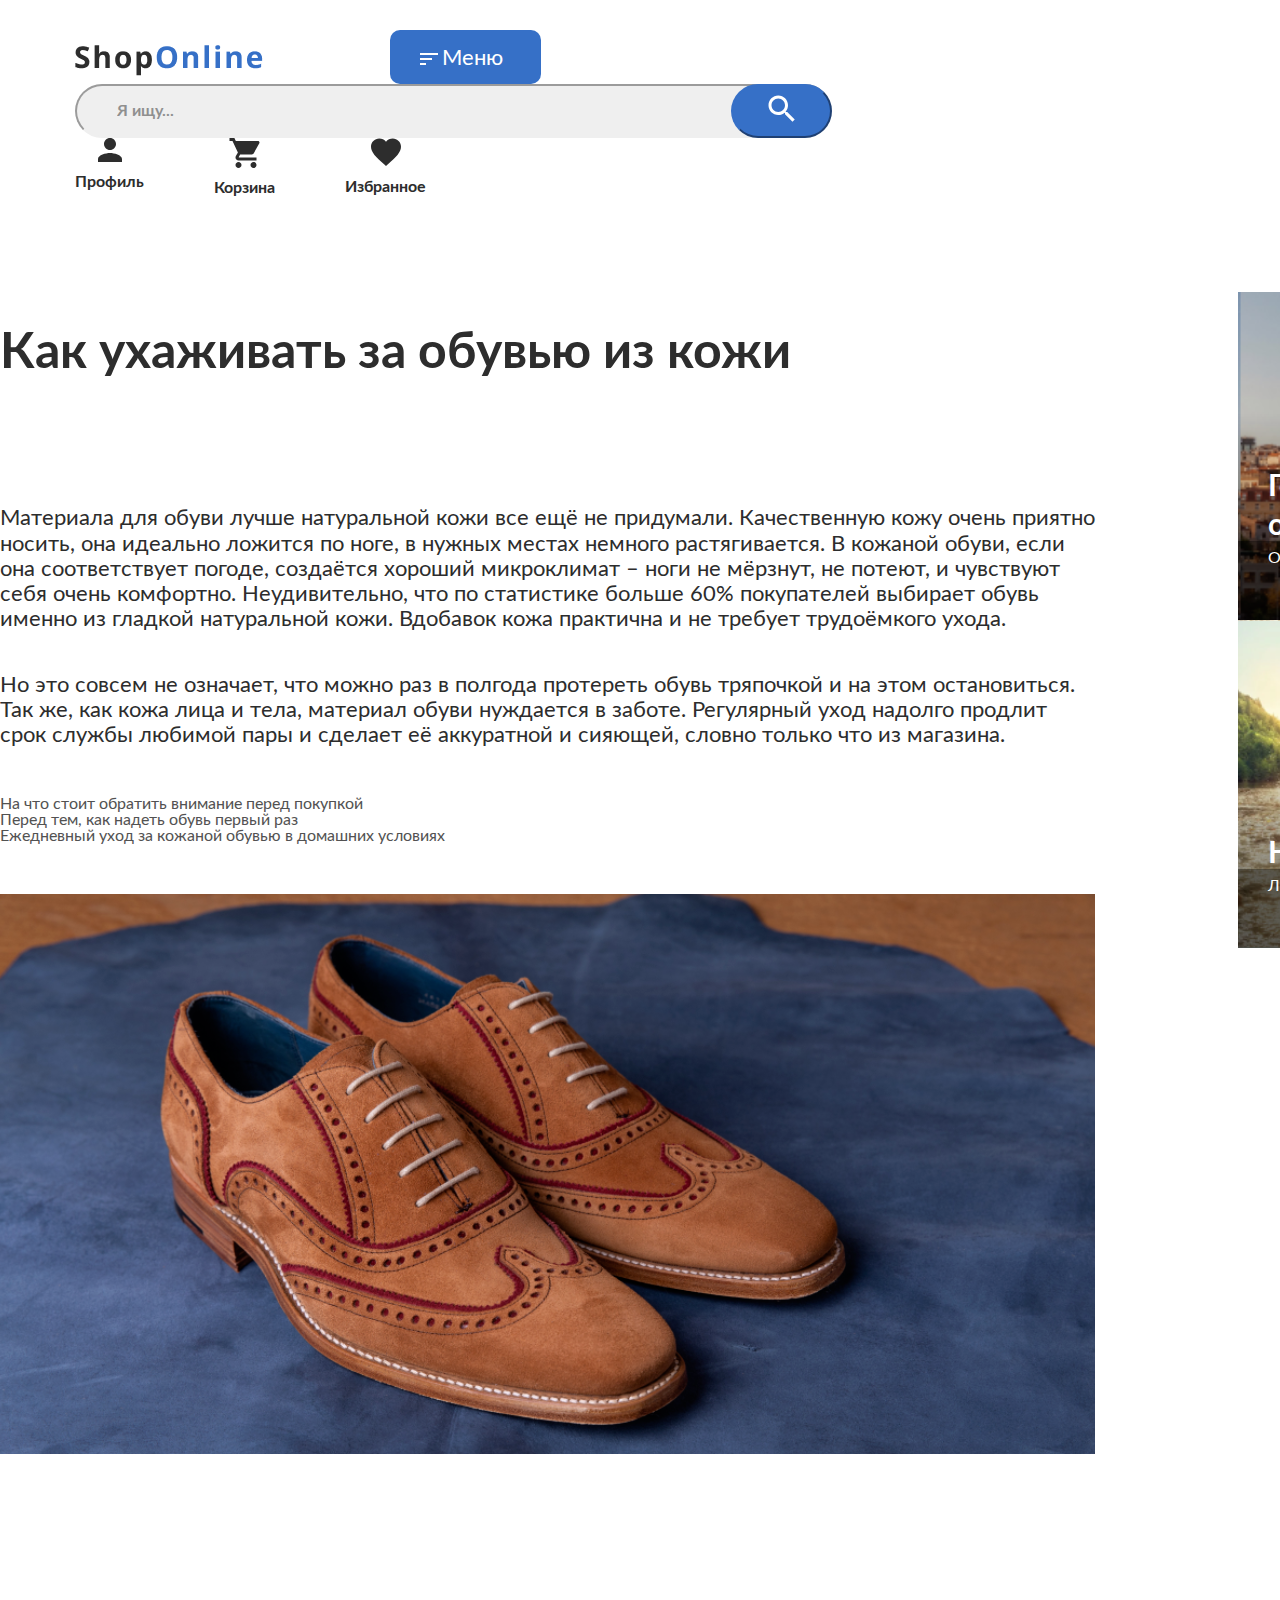
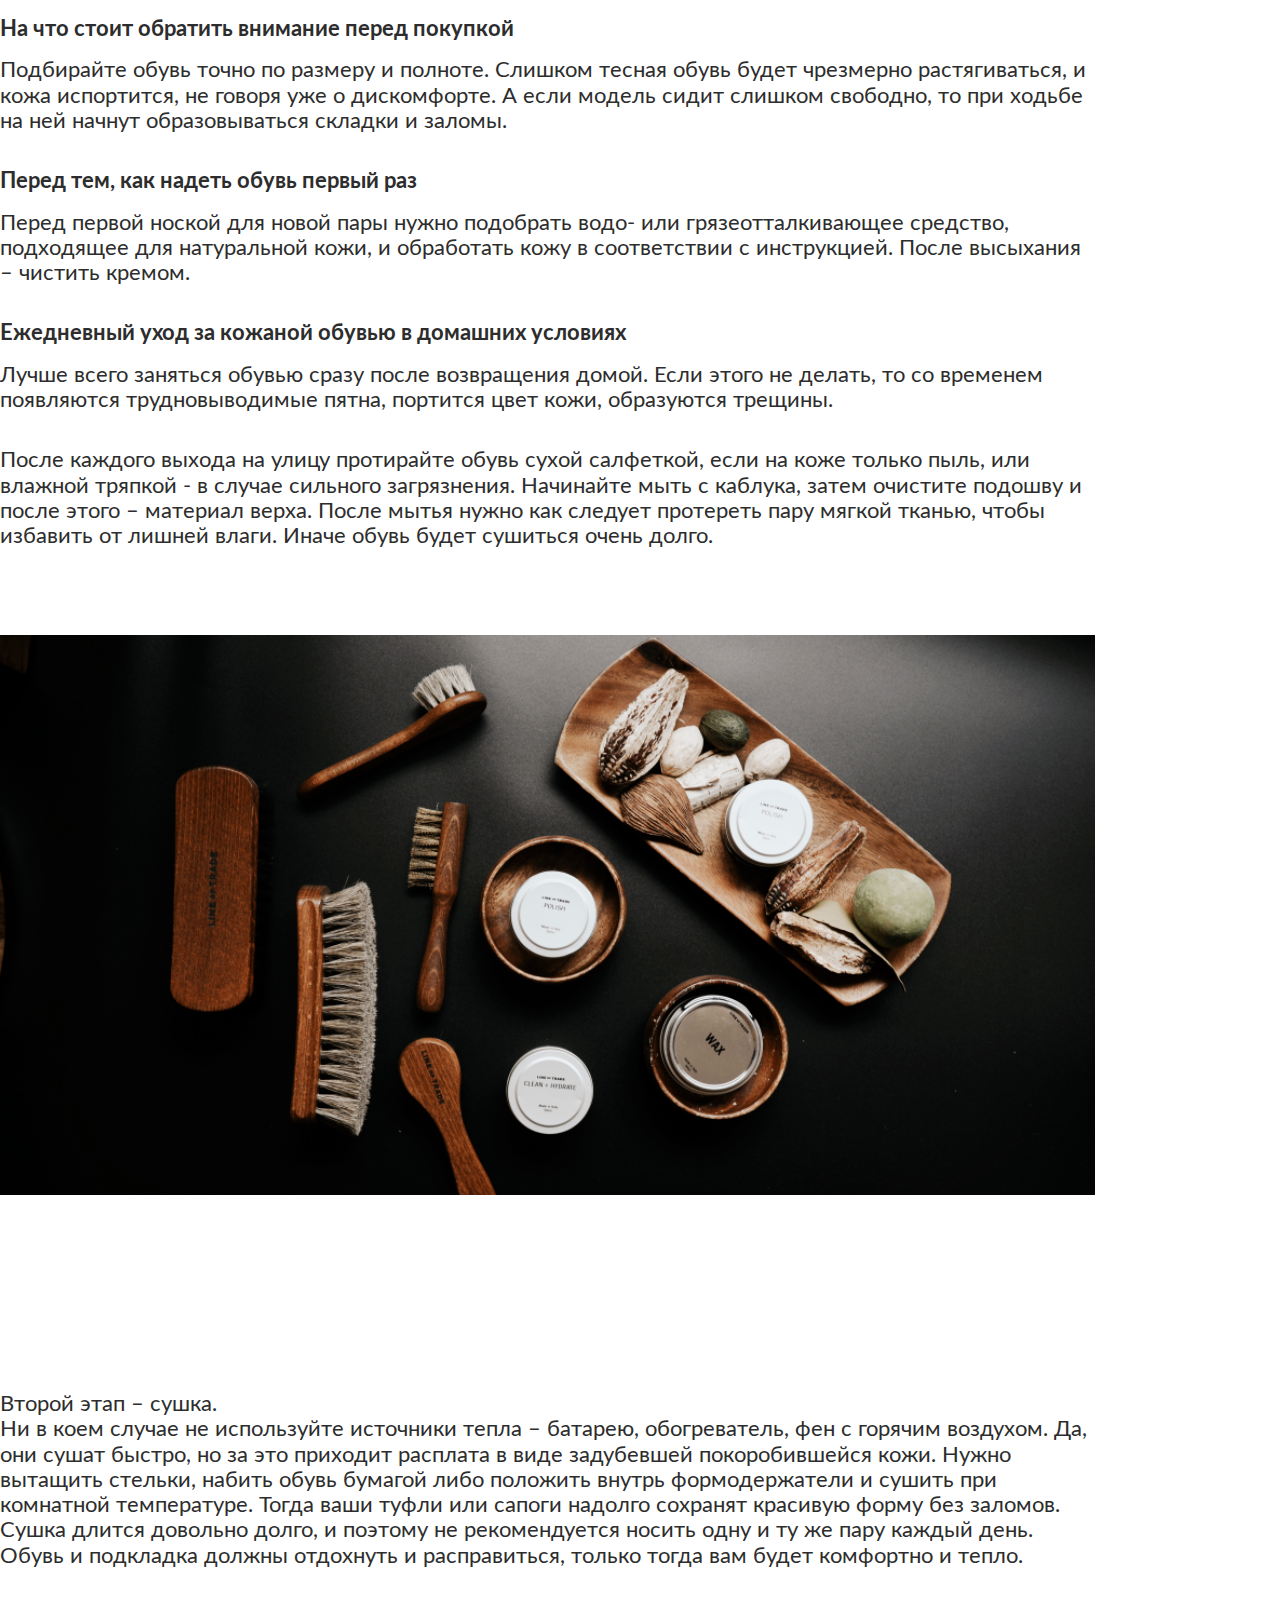
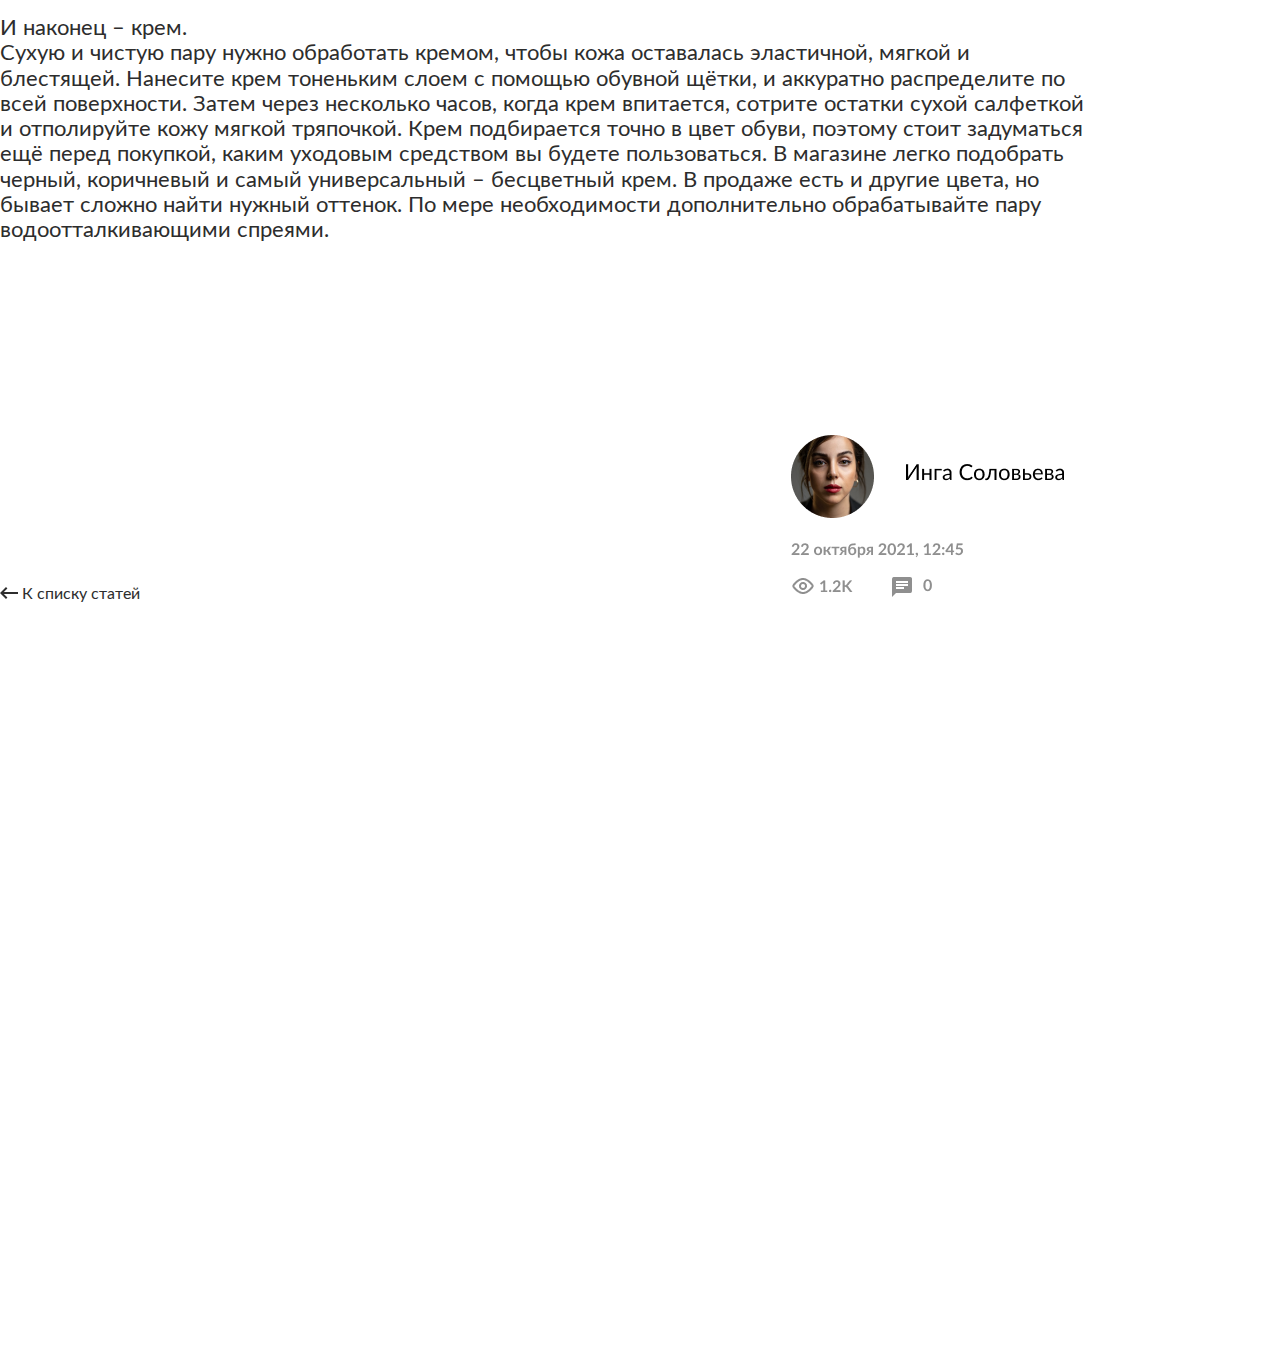
==== article.html @ 910137e9 "done!" ====
<!DOCTYPE html>
<html lang="ru">
<head>
  <meta charset="UTF-8">
  <title>OnlineShop</title>
  <link rel="stylesheet" href="styles/style.css">
  <link rel="preload" href="./fonts/lato-regular.woff2" as="font" type="font/woff2" crossorigin>
  <link rel="preload" href="./fonts/lato-bold.woff2" as="font" type="font/woff2" crossorigin>
</head>
<body>

<header class="menu">
  <div class="container">
    <a href="index.html"><img class="menu__logo" src="index/img/logo.png" alt="logo"></a>

    <div class="menu__menu">
      <img class="menu__img-menu" src="./index/img/Vector.svg" alt="points">
      <p class="menu__text-menu">Меню</p>
    </div>

    <div class="menu__search">
      <div class="menu__container-search">
        <input class="menu__container-input" type="search" id="search" placeholder="Я ищу..." />
        <button class="menu__container-button"><img src="index/img/search.svg" alt="search"></button>
      </div>
    </div>

    <div class="menu__lists">
      <nav class="menu__list">
        <div class="menu__item menu__item-1">
          <img src="index/img/profile.svg" alt="profile">
          <p class="menu__list-text">Профиль</p>
        </div>
        <div class="menu__item menu__item-1">
          <img src="index/img/shop.svg" alt="profile">
          <p class="menu__list-text">Корзина</p>
        </div>
        <div class="menu__item menu__item-1">
          <img src="index/img/love.svg" alt="profile">
          <p class="menu__list-text">Избранное</p>
        </div>
      </nav>
    </div>
  </div>
</header>

<main class="shop">
  <div class="shop__1block">
    <h1 class="shop__text_bold">Как ухаживать за обувью из кожи</h1>

    <section class="shop__1block">
      <article class="shop__texts">
        <p class="shop__text shop__text_span"><span>
          Материала для обуви лучше натуральной кожи все ещё не придумали. Качественную кожу очень приятно носить, она идеально ложится по ноге, в нужных местах немного растягивается. В кожаной обуви, если она соответствует погоде, создаётся хороший микроклимат – ноги не мёрзнут, не потеют, и чувствуют себя очень комфортно. Неудивительно, что по статистике больше 60% покупателей выбирает обувь именно из гладкой натуральной кожи. Вдобавок кожа практична и не требует трудоёмкого ухода.
          </span><span>
          Но это совсем не означает, что можно раз в полгода протереть обувь тряпочкой и на этом остановиться. Так же, как кожа лица и тела, материал обуви нуждается в заботе. Регулярный уход надолго продлит срок службы любимой пары и сделает её аккуратной и сияющей, словно только что из магазина.
          </span>
        </p>

        <p class="shop__text shop__text_small"><span>
          На что стоит обратить внимание перед покупкой</span><span>
          Перед тем, как надеть обувь первый раз</span><span>
          Ежедневный уход за кожаной обувью в домашних условиях</span>
        </p>
      </article>

      <img class="shop__img" src ="article/img/shoes.png" alt="shoes">
    </section>

    <section class="shop__2block">
      <article class="shop__texts">
        <h2 class="shop__text shop__text_bold-header-in-text">
          На что стоит обратить внимание перед покупкой
        </h2>

        <p class="shop__text shop__text_in-text">
          Подбирайте обувь точно по размеру и полноте. Слишком тесная обувь будет чрезмерно растягиваться, и кожа испортится, не говоря уже о дискомфорте. А если модель сидит слишком свободно, то при ходьбе на ней начнут образовываться складки и заломы.
        </p>
      </article>

      <article class="shop__texts">
        <h2 class="shop__text shop__text_bold-header-in-text">
          Перед тем, как надеть обувь первый раз
        </h2>
        <p class="shop__text shop__text_in-text">
          Перед первой ноской для новой пары нужно подобрать водо- или грязеотталкивающее средство, подходящее для натуральной кожи, и обработать кожу в соответствии с инструкцией. После высыхания – чистить кремом.
        </p>
      </article>

      <article class="shop__texts">
        <h2 class="shop__text shop__text_bold-header-in-text">
          Ежедневный уход за кожаной обувью в домашних условиях
        </h2>
        <p class="shop__text shop__text_in-text">
          Лучше всего заняться обувью сразу после возвращения домой. Если этого не делать, то со временем появляются трудновыводимые пятна, портится цвет кожи, образуются трещины.
        </p>
      </article>

      <p class="shop__text shop__text_in-text">
        После каждого выхода на улицу протирайте обувь сухой салфеткой, если на коже только пыль, или влажной тряпкой - в случае сильного загрязнения. Начинайте мыть с каблука, затем очистите подошву и после этого – материал верха. После мытья нужно как следует протереть пару мягкой тканью, чтобы избавить от лишней влаги. Иначе обувь будет сушиться очень долго.
      </p>

      <img class="shop__img" src ="article/img/brushes.png" alt="brushes">
    </section>

    <section class="shop__3block">
      <article class="shop__texts">
        <p class="shop__text">
          <span>
            Второй этап – сушка.
          </span>
          <span>
            Ни в коем случае не используйте источники тепла – батарею, обогреватель, фен с горячим воздухом. Да, они сушат быстро, но за это приходит расплата в виде задубевшей покоробившейся кожи.
            Нужно вытащить стельки, набить обувь бумагой либо положить внутрь формодержатели и сушить при комнатной температуре. Тогда ваши туфли или сапоги надолго сохранят красивую форму без заломов.
            Сушка длится довольно долго, и поэтому не рекомендуется носить одну и ту же пару каждый день. Обувь и подкладка должны отдохнуть и расправиться, только тогда вам будет комфортно и тепло.
          </span>
        </p>

        <p class="shop__text">
          <span>
            И наконец – крем.
          </span>
          <span>
            Сухую и чистую пару нужно обработать кремом, чтобы кожа оставалась эластичной, мягкой и блестящей.
            Нанесите крем тоненьким слоем с помощью обувной щётки, и аккуратно распределите по всей поверхности. Затем через несколько часов, когда крем впитается, сотрите остатки сухой салфеткой и отполируйте кожу мягкой тряпочкой.
            Крем подбирается точно в цвет обуви, поэтому стоит задуматься ещё перед покупкой, каким уходовым средством вы будете пользоваться.
            В магазине легко подобрать черный, коричневый и самый универсальный – бесцветный крем. В продаже есть и другие цвета, но бывает сложно найти нужный оттенок.
            По мере необходимости дополнительно обрабатывайте пару водоотталкивающими спреями.
          </span>
        </p>
      </article>
    </section>
  </div>


  <aside class="shop__2block">
      <div class="shop__new shop__new_1">
        <h3 class="shop__textnews">
          <span>
            Горящие туры в Стамбул
          </span>
          <span>
            от 20 000 руб.
          </span>
        </h3>
        <p class="shop__smalltextnews">
          Окунись в настоящую восточную сказку
        </p>
      </div>
      <div class="shop__new shop__new_2">
        <h3 class="shop__textnews">
          <span>
            Новый RENAULT DUSTER
          </span>
        </h3>

        <p class="shop__smalltextnews">
          Легендарный внедорожник в новом дизайне
        </p>
      </div>
  </aside>

  <div class="shop__footer">
    <img class="shop__footer_img" src="article/img/list.svg" alt="">
    <p class="shop__footer_text">К списку статей</p>

    <img class="shop__footer_img-2" src="article/img/author.png" alt="">
  </div>
</main>

</body>
</html>
---- styles/style.css ----
@import "global_styles.css";
@import "normalize.css";
@import "../index/index.css";
@import "../article/article.css";

@font-face {
  font-family: "Lato";
  src: local("Lato"), url('../fonts/lato-regular.woff2') format("woff2"),
  url('../fonts/lato-regular.woff') format("woff");
  font-display: swap;
  font-weight: 400;
}

@font-face {
  font-family: "Lato";
  src: local("Lato-Bold"), url('../fonts/lato-bold.woff2') format("woff2"),
  url('../fonts/lato-bold.woff') format("woff");
  font-display: swap;
  font-weight: 700;
}
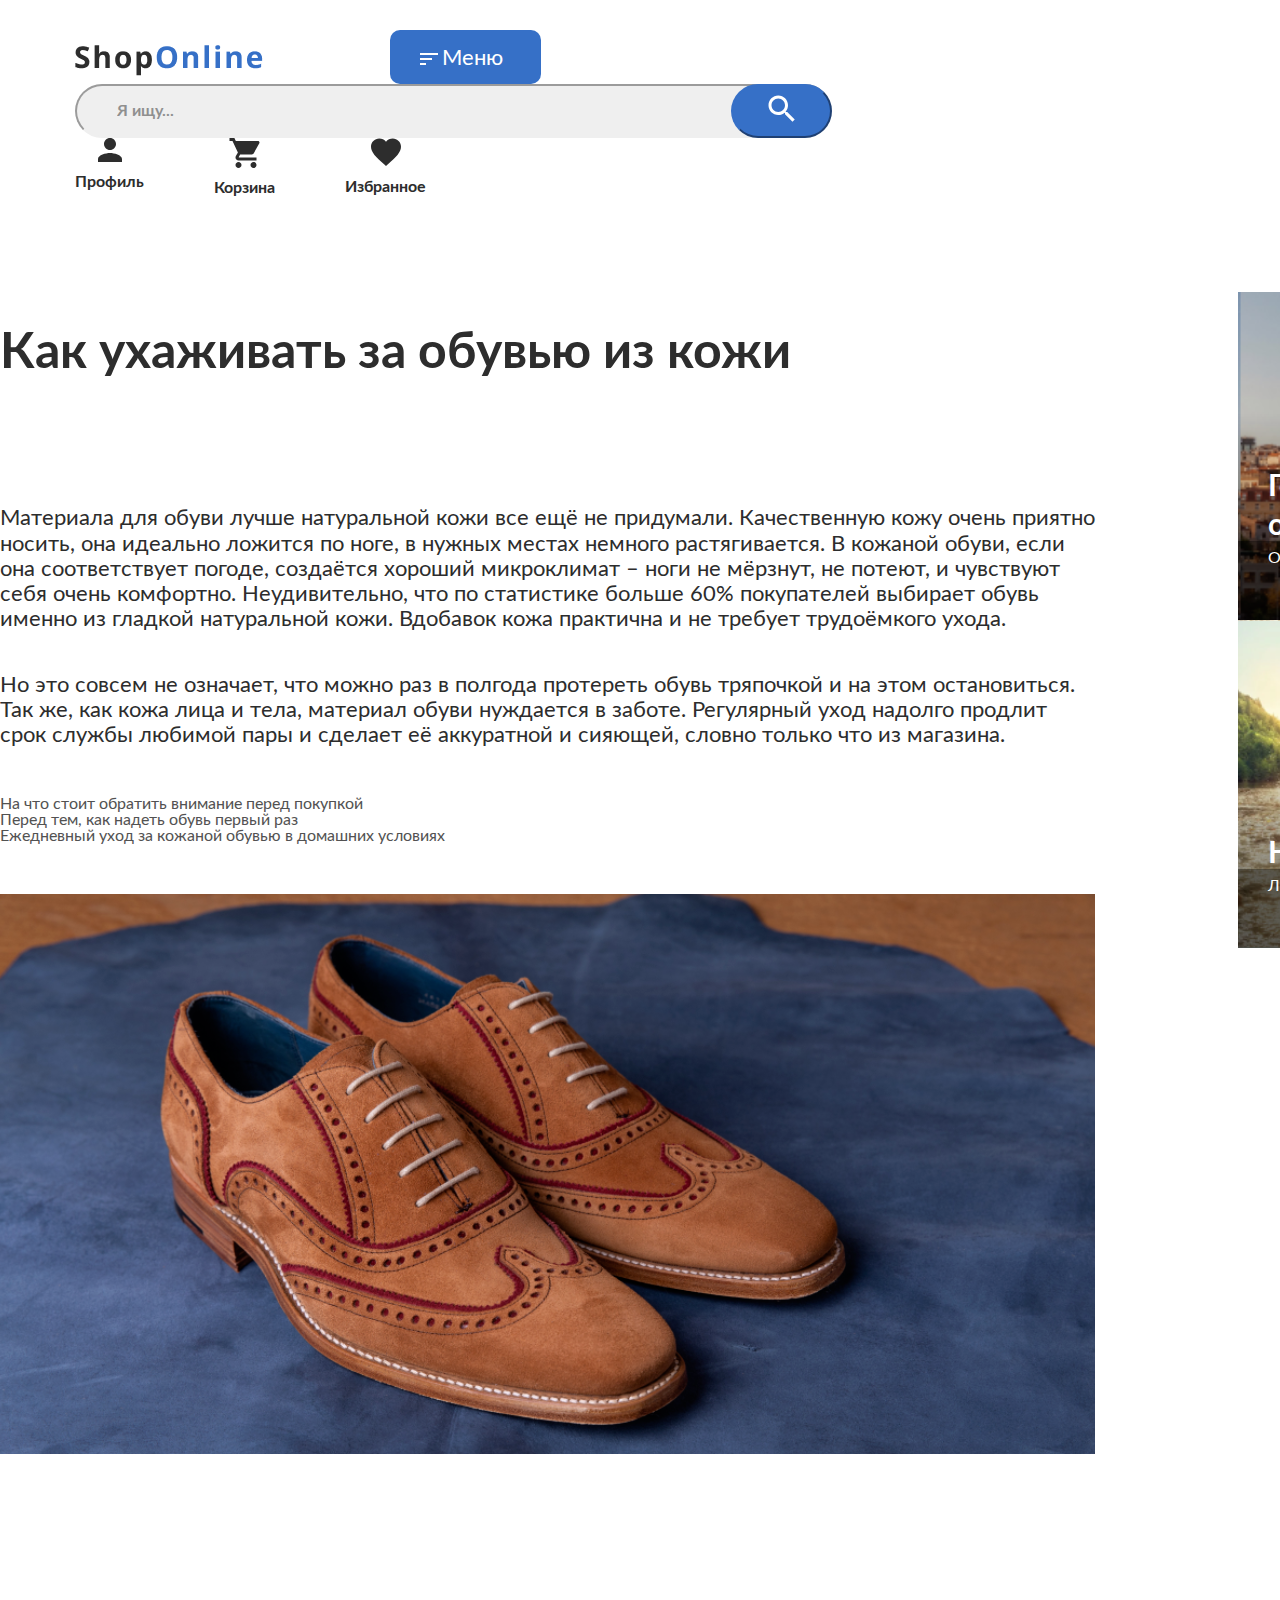
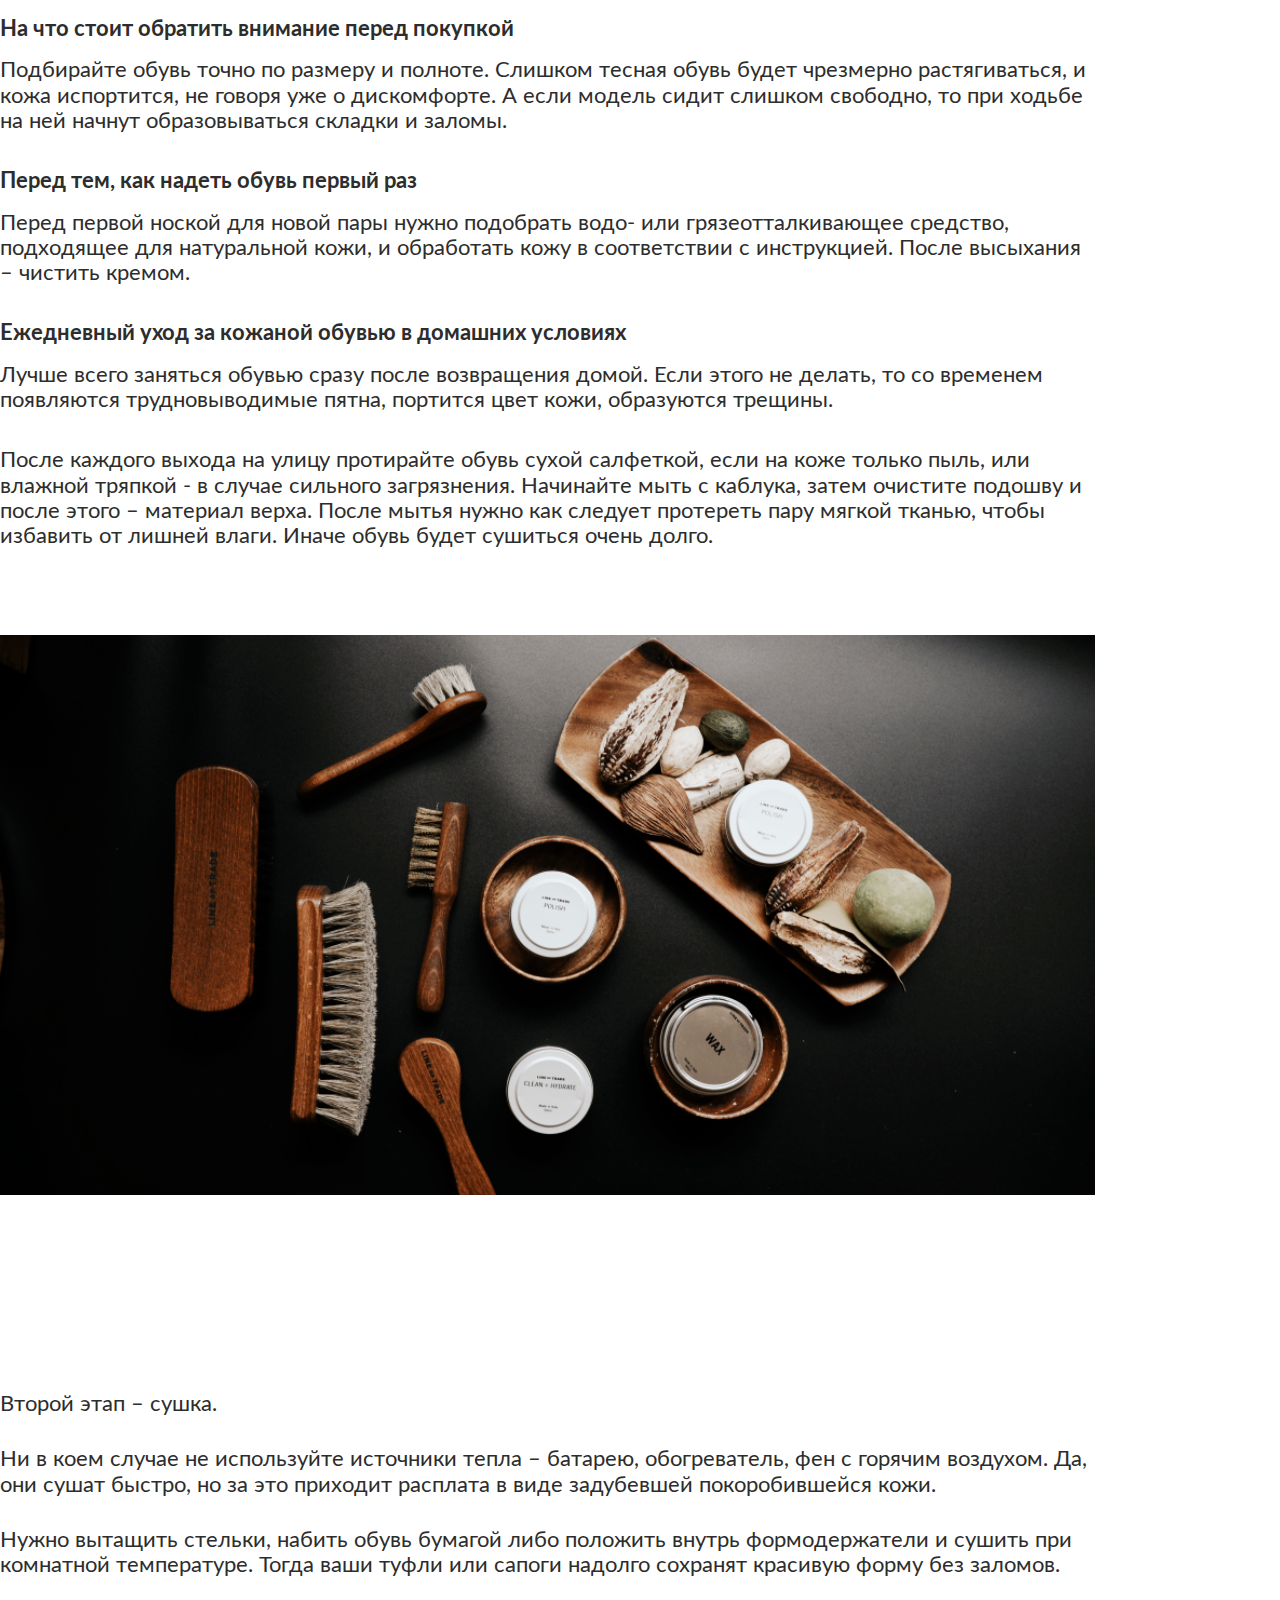
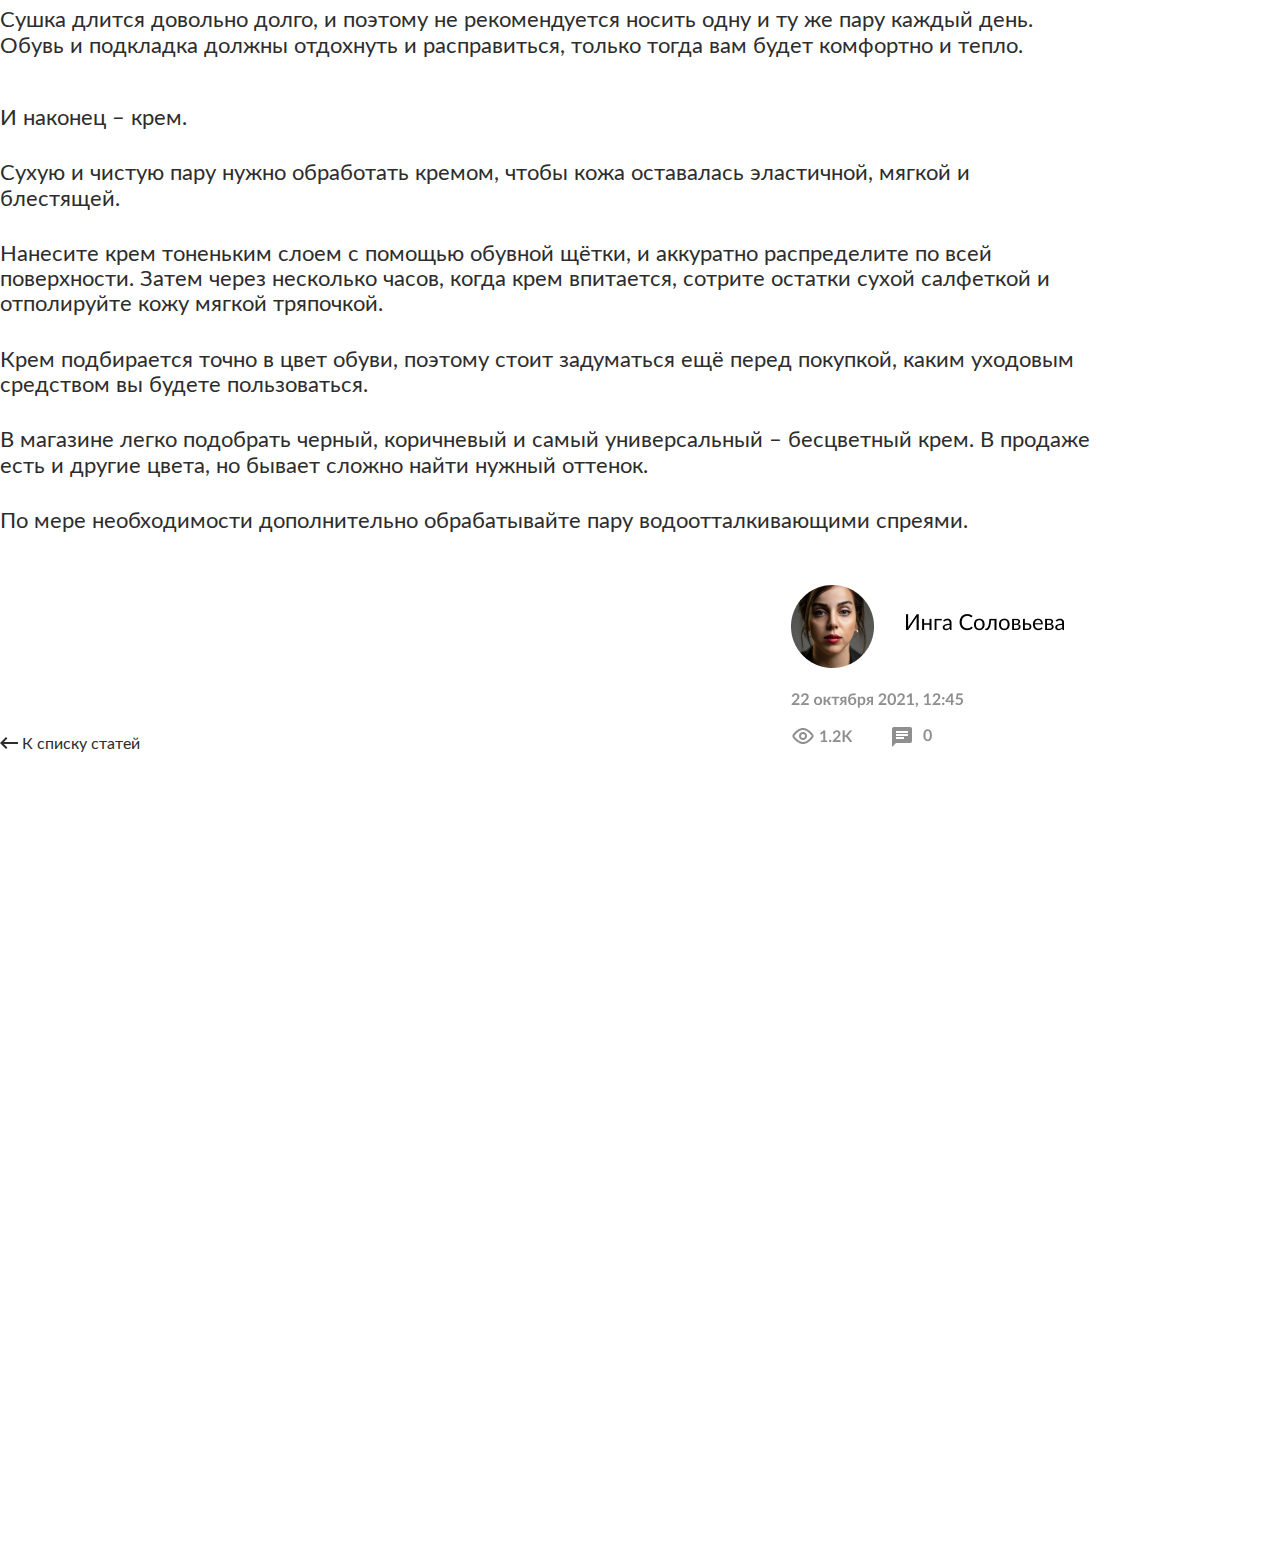
==== commit 4799eca2: "upd" ====
--- a/article.html
+++ b/article.html
@@ -106,25 +106,37 @@
     <section class="shop__3block">
       <article class="shop__texts">
         <p class="shop__text">
-          <span>
+          <span class="shop__3block-text">
             Второй этап – сушка.
           </span>
-          <span>
+          <span class="shop__3block-text">
             Ни в коем случае не используйте источники тепла – батарею, обогреватель, фен с горячим воздухом. Да, они сушат быстро, но за это приходит расплата в виде задубевшей покоробившейся кожи.
+          </span>
+          <span class="shop__3block-text">
             Нужно вытащить стельки, набить обувь бумагой либо положить внутрь формодержатели и сушить при комнатной температуре. Тогда ваши туфли или сапоги надолго сохранят красивую форму без заломов.
+          </span>
+            <span class="shop__3block-text">
             Сушка длится довольно долго, и поэтому не рекомендуется носить одну и ту же пару каждый день. Обувь и подкладка должны отдохнуть и расправиться, только тогда вам будет комфортно и тепло.
           </span>
         </p>
 
         <p class="shop__text">
-          <span>
+          <span class="shop__3block-text">
             И наконец – крем.
           </span>
-          <span>
+          <span class="shop__3block-text">
             Сухую и чистую пару нужно обработать кремом, чтобы кожа оставалась эластичной, мягкой и блестящей.
+            </span>
+          <span class="shop__3block-text">
             Нанесите крем тоненьким слоем с помощью обувной щётки, и аккуратно распределите по всей поверхности. Затем через несколько часов, когда крем впитается, сотрите остатки сухой салфеткой и отполируйте кожу мягкой тряпочкой.
+            </span>
+          <span class="shop__3block-text">
             Крем подбирается точно в цвет обуви, поэтому стоит задуматься ещё перед покупкой, каким уходовым средством вы будете пользоваться.
+            </span>
+          <span class="shop__3block-text">
             В магазине легко подобрать черный, коричневый и самый универсальный – бесцветный крем. В продаже есть и другие цвета, но бывает сложно найти нужный оттенок.
+            </span>
+          <span class="shop__3block-text">
             По мере необходимости дополнительно обрабатывайте пару водоотталкивающими спреями.
           </span>
         </p>
@@ -160,12 +172,12 @@
       </div>
   </aside>
 
-  <div class="shop__footer">
+  <section class="shop__footer">
     <img class="shop__footer_img" src="article/img/list.svg" alt="">
     <p class="shop__footer_text">К списку статей</p>
 
     <img class="shop__footer_img-2" src="article/img/author.png" alt="">
-  </div>
+  </section>
 </main>
 
 </body>
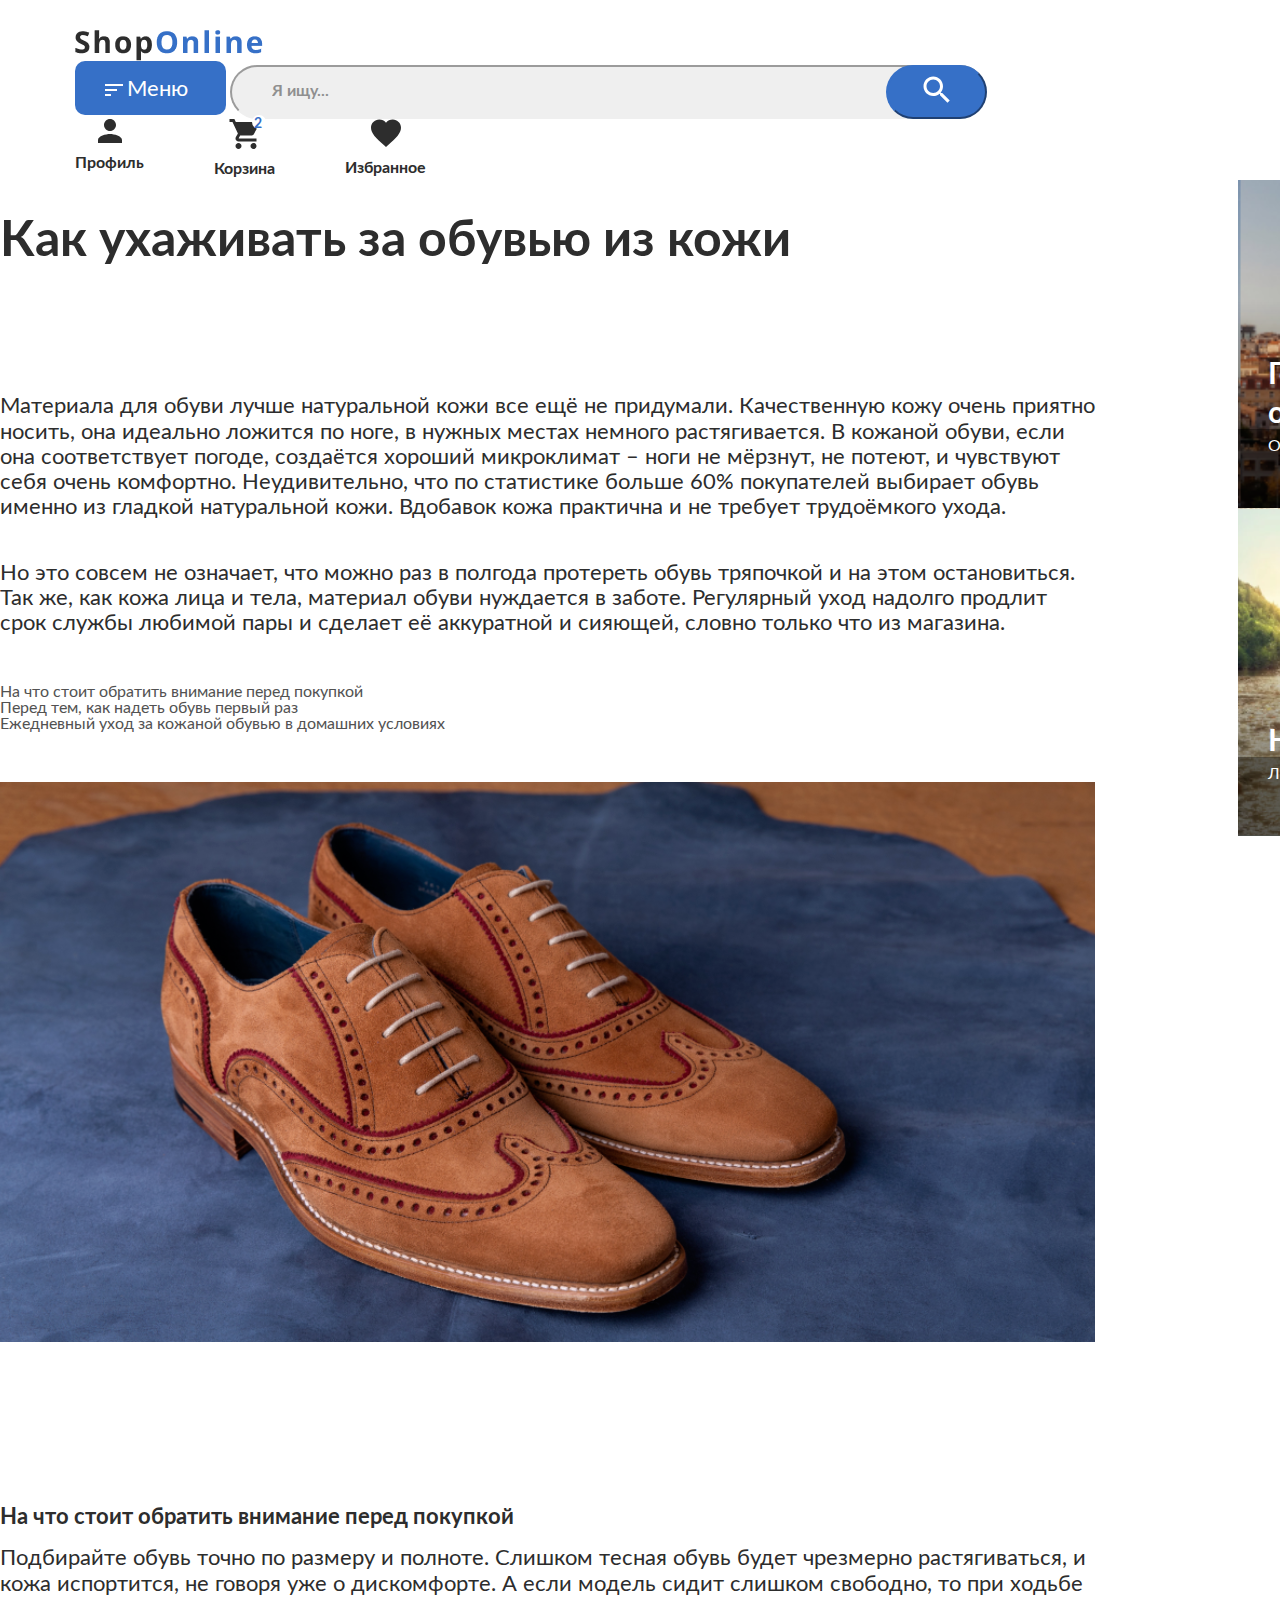
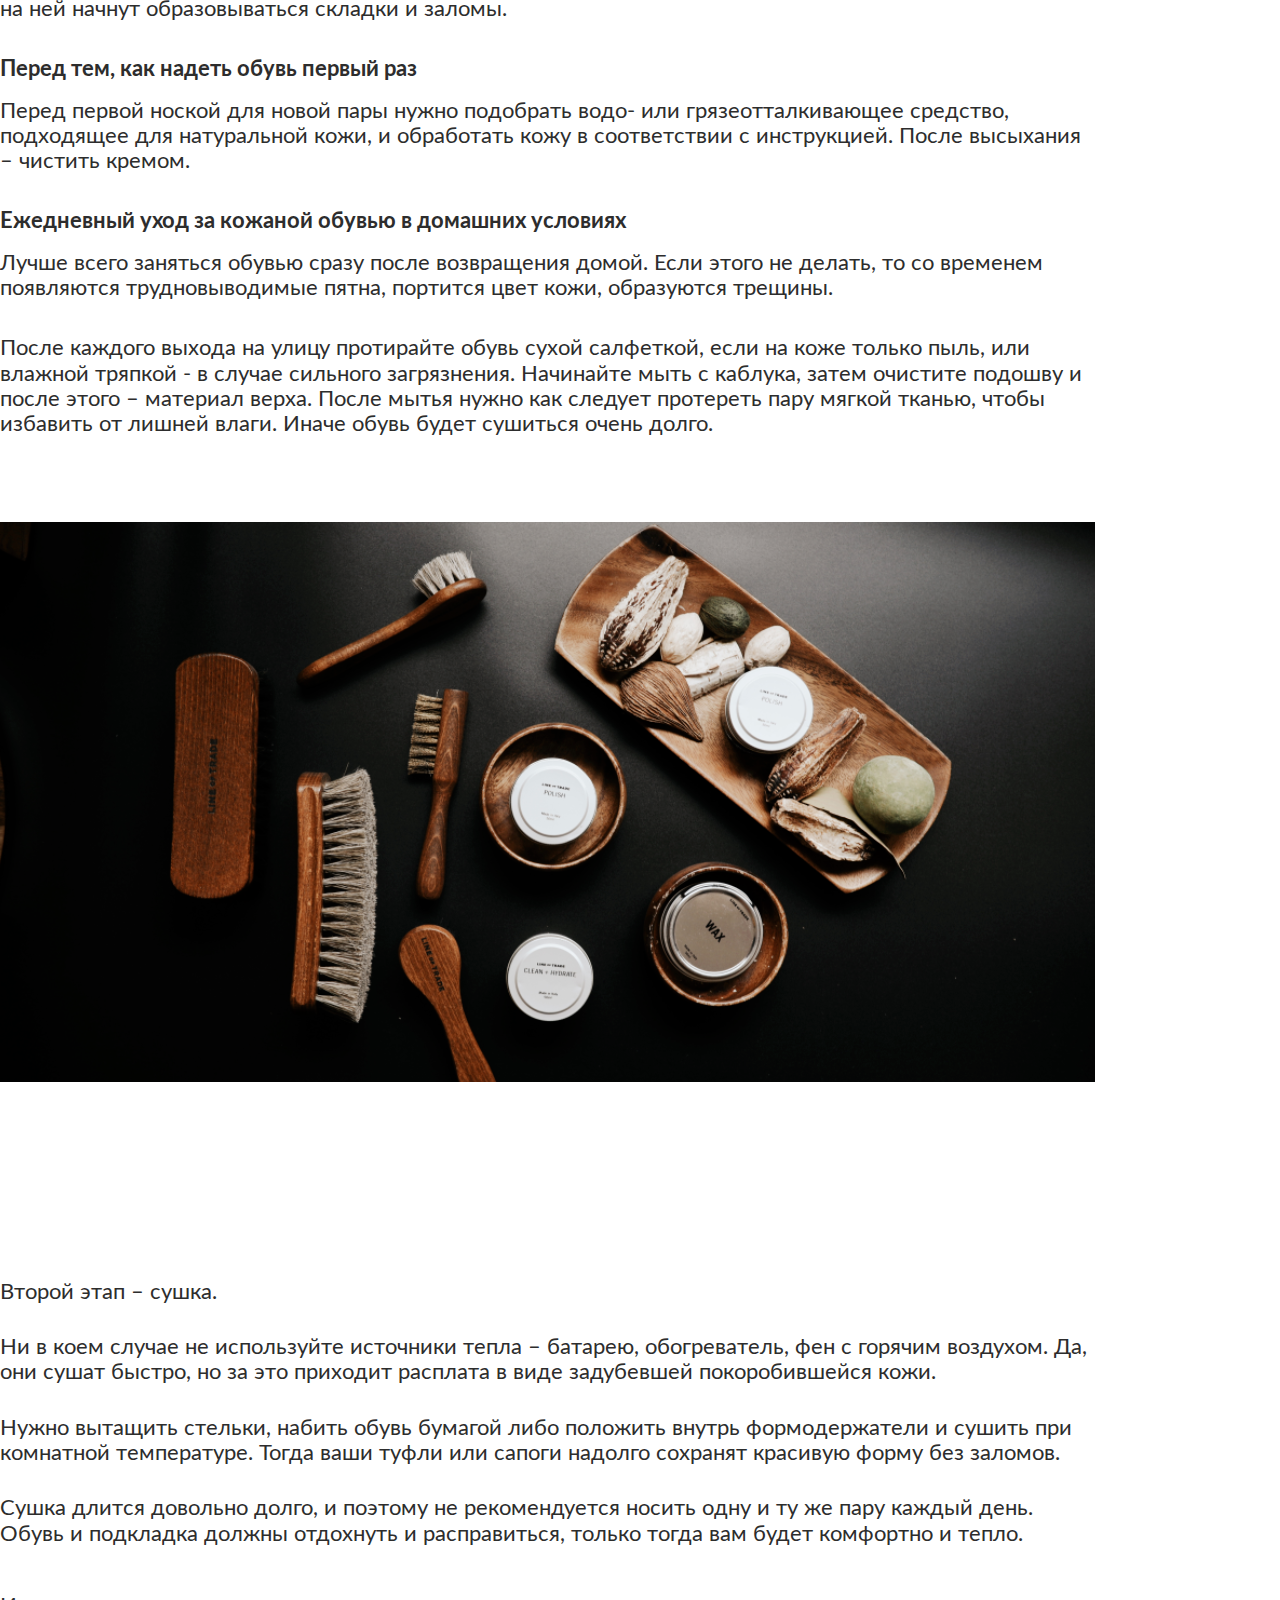
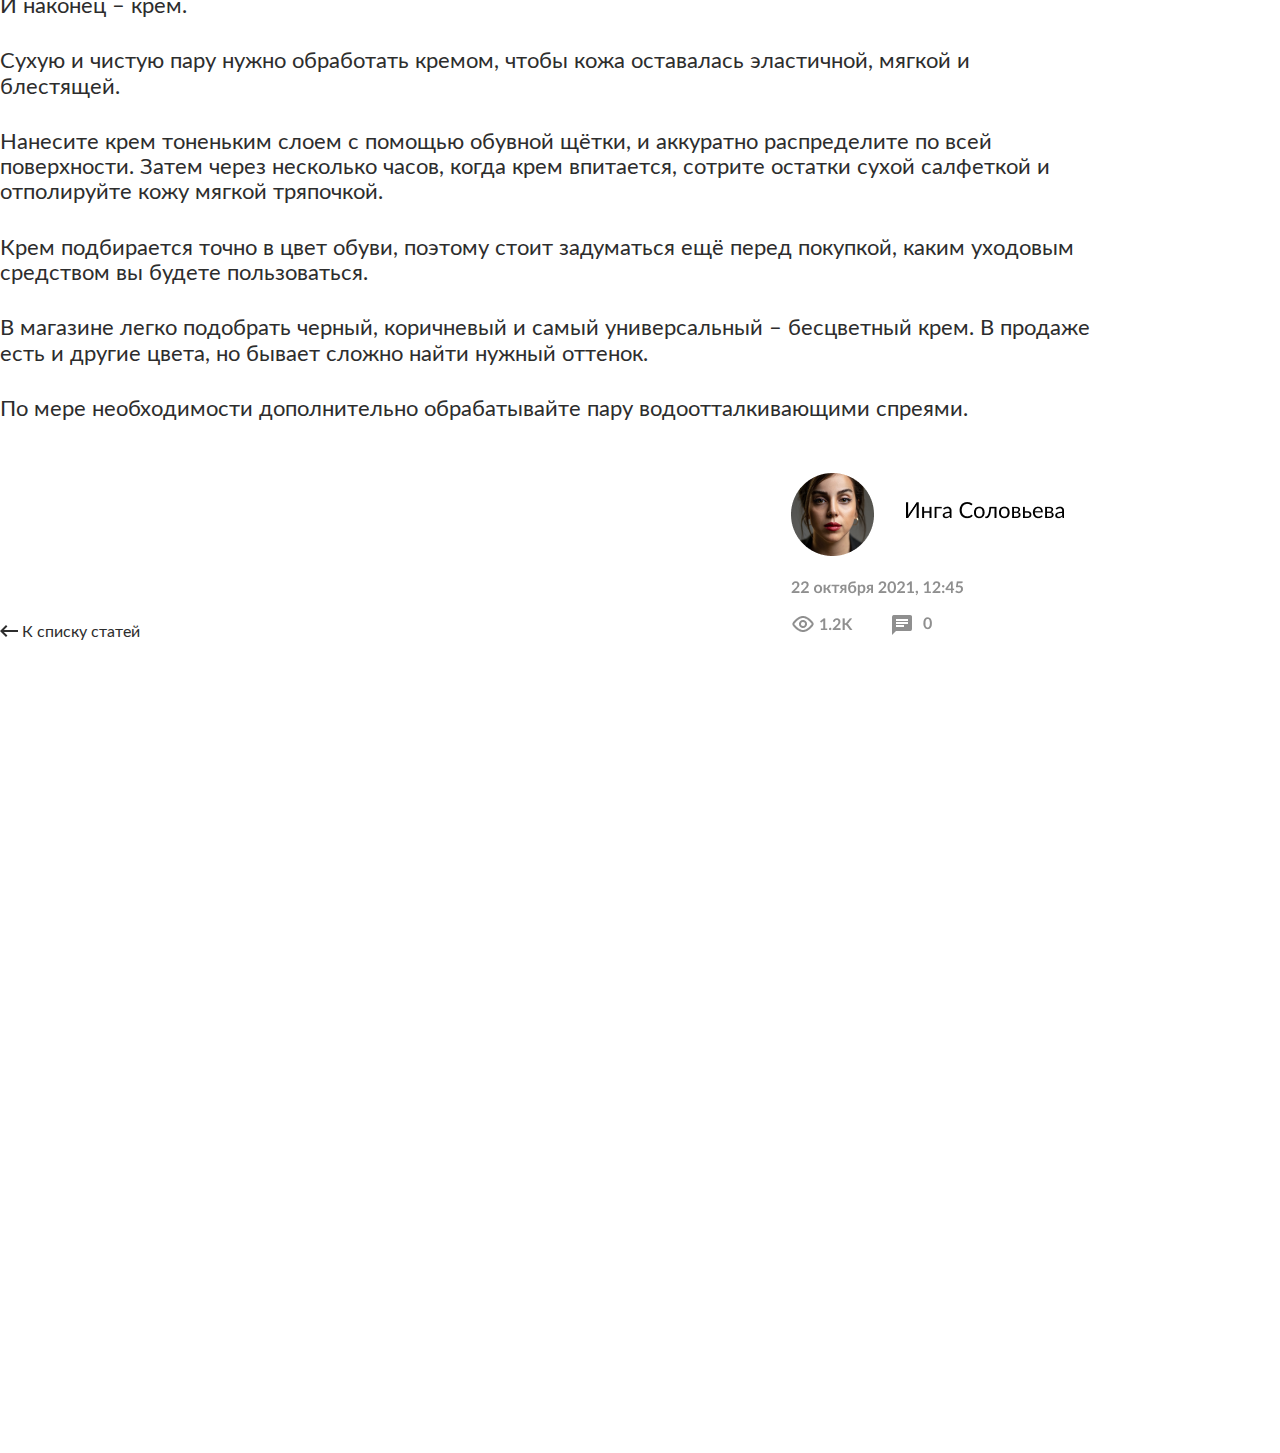
==== commit 66b36dfc: "add timer" ====
--- a/article.html
+++ b/article.html
@@ -11,7 +11,7 @@
 
 <header class="menu">
   <div class="container">
-    <a href="index.html"><img class="menu__logo" src="index/img/logo.png" alt="logo"></a>
+    <a class="menu__logo" href="index.html"><img class="menu__img-logo" src="index/img/logo.png" alt="logo"></a>
 
     <div class="menu__menu">
       <img class="menu__img-menu" src="./index/img/Vector.svg" alt="points">
